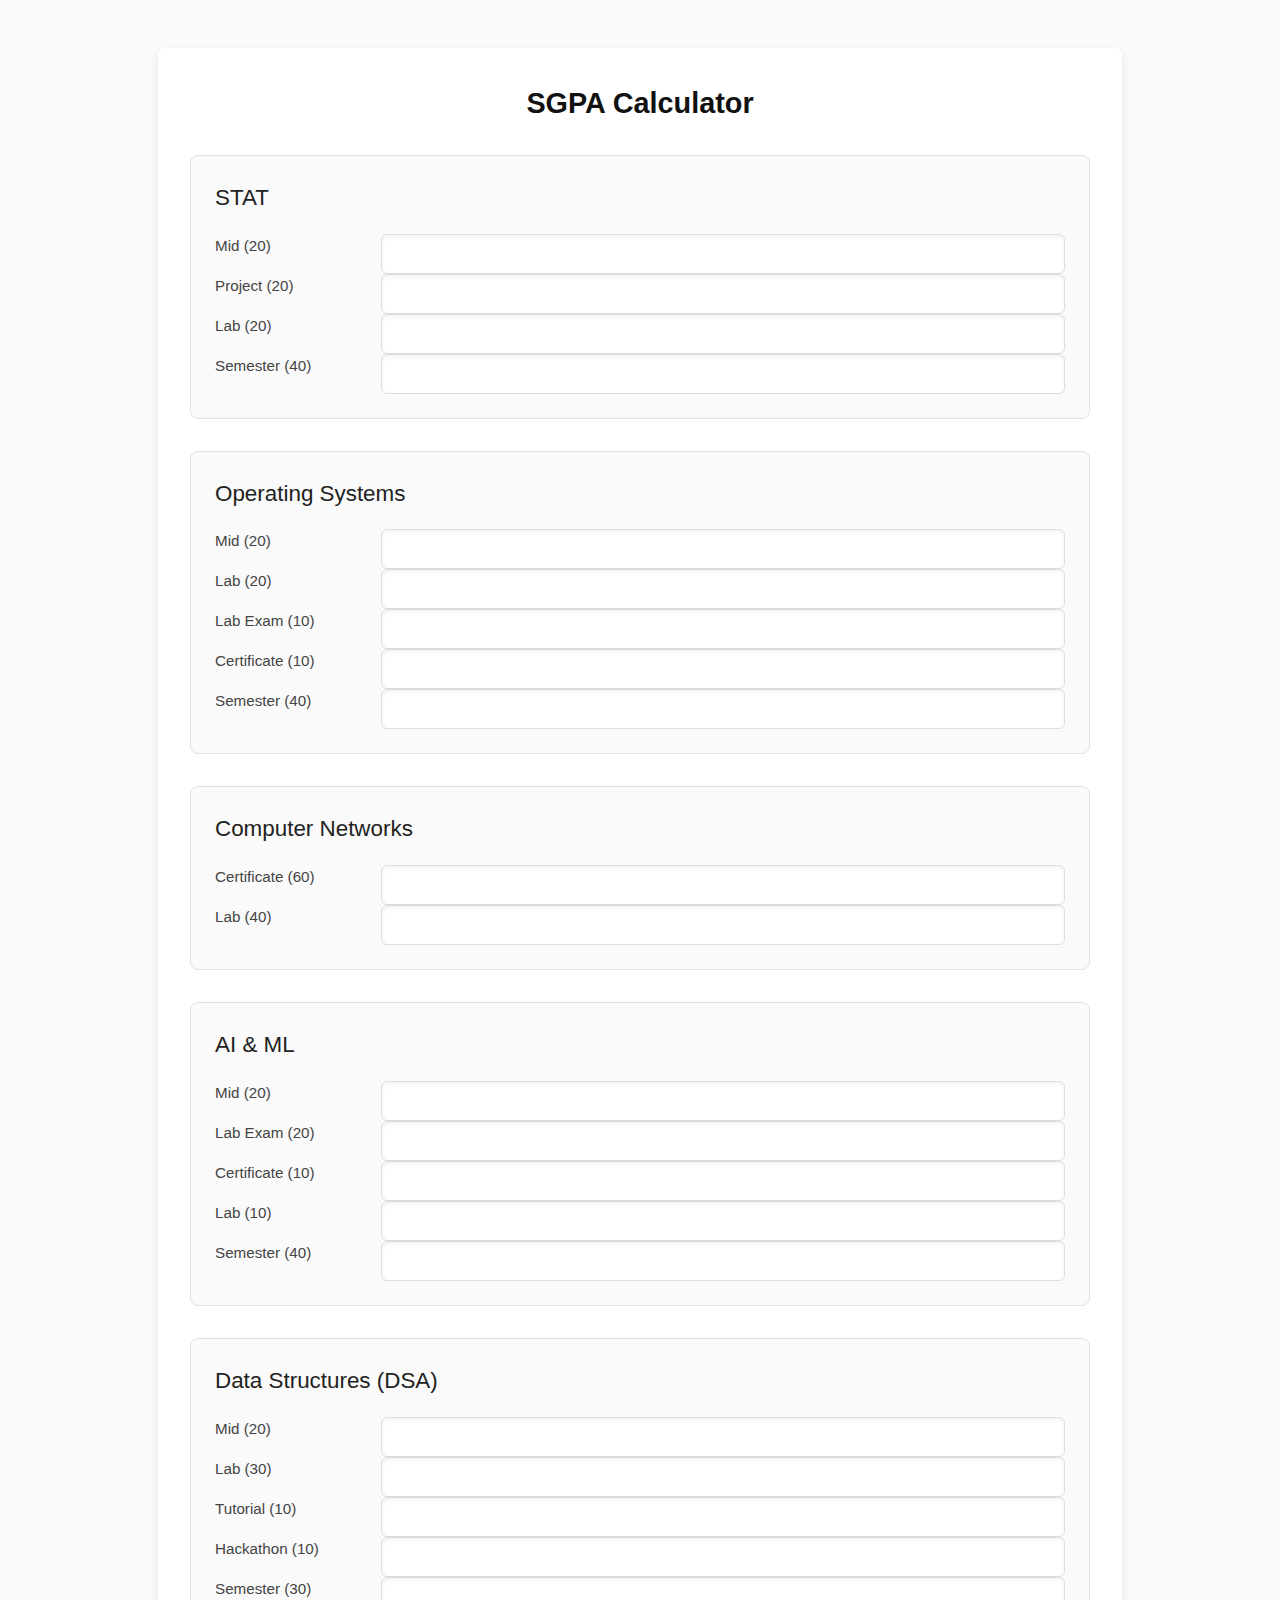
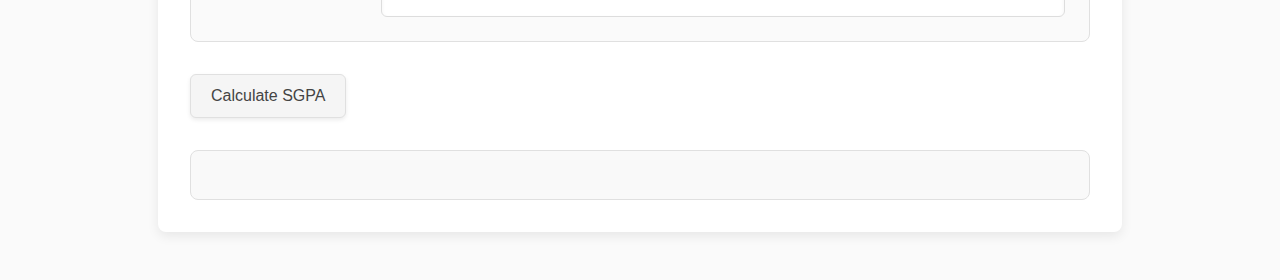
==== index.html @ b0addb99 "Update index.html" ====
<!DOCTYPE html>
<html lang="en">
<head>
  <meta charset="UTF-8">
  <meta name="viewport" content="width=device-width, initial-scale=1.0">
  <title>SGPA Calculator</title>
  <style>
    /* General Reset */
    body, h1, h2, p {
      margin: 0;
      padding: 0;
      font-family: 'Inter', sans-serif;
    }
    body {
      background-color: #fafafa; /* Notion-like light background */
      color: #333;
      font-size: 16px;
      line-height: 1.6;
    }
    .container {
      max-width: 900px;
      margin: 3em auto;
      padding: 2em;
      background-color: #fff;
      border-radius: 8px;
      box-shadow: 0 4px 12px rgba(0, 0, 0, 0.08);
    }
    h1 {
      font-size: 1.8rem;
      font-weight: 600;
      margin-bottom: 1em;
      color: #111;
      text-align: center;
    }
    .subject {
      margin-bottom: 2em;
      padding: 1.5em;
      border: 1px solid #e0e0e0;
      border-radius: 8px;
      background-color: #fafafa;
    }
    .subject h2 {
      font-size: 1.4rem;
      font-weight: 500;
      margin-bottom: 0.8em;
      color: #222;
    }
    .input-group {
      display: flex;
      flex-wrap: wrap;
      gap: 16px;
    }
    .input-group label {
      flex-basis: 150px;
      font-weight: 500;
      font-size: 0.95rem;
      color: #444;
    }
    .input-group input {
      flex: 1;
      padding: 10px;
      border: 1px solid #ddd;
      border-radius: 6px;
      font-size: 1rem;
      background-color: #fff;
      box-shadow: inset 0 2px 4px rgba(0, 0, 0, 0.05);
    }
    .input-group input:focus {
      outline: none;
      border-color: #6a89cc;
      background-color: #f9f9ff;
    }
    .button-container {
      text-align: center;
      margin-top: 1.5em;
    }
    button {
      padding: 12px 20px;
      font-size: 1rem;
      color: #444;
      text-decoration: none;
      background-color: #f5f5f5;
      border: 1px solid #e0e0e0;
      border-radius: 6px;
      font-weight: 500;
      transition: background-color 0.2s, transform 0.1s ease, box-shadow 0.1s ease;
      box-shadow: 0 2px 4px rgba(0, 0, 0, 0.08);
    }
    button:hover {
      background-color: #f0f0f0;
      box-shadow: 0 4px 8px rgba(0, 0, 0, 0.12);
    }
    button:active {
      transform: scale(0.98);
      box-shadow: 0 1px 3px rgba(0, 0, 0, 0.08);
      background-color: #e8e8e8;
    }
    #result {
      margin-top: 2em;
      padding: 1.5em;
      border: 1px solid #e0e0e0;
      border-radius: 8px;
      background-color: #f9f9f9;
      text-align: center;
    }
    table {
      width: 100%;
      margin-top: 1.5em;
      border-collapse: collapse;
    }
    table th, table td {
      padding: 10px;
      border: 1px solid #ddd;
      text-align: center;
    }
    table th {
      background-color: #f0f0f0;
      font-weight: 600;
    }
  </style>
</head>
<body>
  <div class="container">
    <h1>SGPA Calculator</h1>
    <form id="sgpaForm">
      <!-- STAT -->
       <!-- STAT -->
      <div class="subject" id="stat">
        <h2>STAT</h2>
        <div class="input-group">
          <label for="stat_mid">Mid (20)</label>
          <input type="number" id="stat_mid" max="20" min="0" required>
        </div>
        <div class="input-group">
          <label for="stat_project">Project (20)</label>
          <input type="number" id="stat_project" max="20" min="0" required>
        </div>
        <div class="input-group">
          <label for="stat_lab">Lab (20)</label>
          <input type="number" id="stat_lab" max="20" min="0" required>
        </div>
        <div class="input-group">
          <label for="stat_sem">Semester (40)</label>
          <input type="number" id="stat_sem" max="40" min="0" required>
        </div>
      </div>

      <!-- Operating Systems -->
      <div class="subject" id="os">
        <h2>Operating Systems</h2>
        <div class="input-group">
          <label for="os_mid">Mid (20)</label>
          <input type="number" id="os_mid" max="20" min="0" required>
        </div>
        <div class="input-group">
          <label for="os_lab">Lab (20)</label>
          <input type="number" id="os_lab" max="20" min="0" required>
        </div>
        <div class="input-group">
          <label for="os_labexam">Lab Exam (10)</label>
          <input type="number" id="os_labexam" max="10" min="0" required>
        </div>
        <div class="input-group">
          <label for="os_certificate">Certificate (10)</label>
          <input type="number" id="os_certificate" max="10" min="0" required>
        </div>
        <div class="input-group">
          <label for="os_sem">Semester (40)</label>
          <input type="number" id="os_sem" max="40" min="0" required>
        </div>
      </div>

      <!-- Computer Networks -->
      <div class="subject" id="cn">
        <h2>Computer Networks</h2>
        <div class="input-group">
          <label for="cn_certificate">Certificate (60)</label>
          <input type="number" id="cn_certificate" max="60" min="0" required>
        </div>
        <div class="input-group">
          <label for="cn_lab">Lab (40)</label>
          <input type="number" id="cn_lab" max="40" min="0" required>
        </div>
      </div>

      <!-- AI & ML -->
      <div class="subject" id="aiml">
        <h2>AI & ML</h2>
        <div class="input-group">
          <label for="aiml_mid">Mid (20)</label>
          <input type="number" id="aiml_mid" max="20" min="0" required>
        </div>
        <div class="input-group">
          <label for="aiml_labexam">Lab Exam (20)</label>
          <input type="number" id="aiml_labexam" max="20" min="0" required>
        </div>
        <div class="input-group">
          <label for="aiml_certificate">Certificate (10)</label>
          <input type="number" id="aiml_certificate" max="10" min="0" required>
        </div>
        <div class="input-group">
          <label for="aiml_lab">Lab (10)</label>
          <input type="number" id="aiml_lab" max="10" min="0" required>
        </div>
      <div class="input-group">
        <label for="aiml_sem">Semester (40)</label>
        <input type="number" id="aiml_sem" max="40" min="0" required>
      </div>
    </div>

      <!-- Data Structures -->
      <div class="subject" id="dsa">
        <h2>Data Structures (DSA)</h2>
        <div class="input-group">
          <label for="dsa_mid">Mid (20)</label>
          <input type="number" id="dsa_mid" max="20" min="0" required>
        </div>
        <div class="input-group">
          <label for="dsa_lab">Lab (30)</label>
          <input type="number" id="dsa_lab" max="30" min="0" required>
        </div>
        <div class="input-group">
          <label for="dsa_tutorial">Tutorial (10)</label>
          <input type="number" id="dsa_tutorial" max="10" min="0" required>
        </div>
        <div class="input-group">
          <label for="dsa_hackathon">Hackathon (10)</label>
          <input type="number" id="dsa_hackathon" max="10" min="0" required>
        </div>
      <div class="input-group">
        <label for="dsa_sem">Semester (30)</label>
        <input type="number" id="dsa_sem" max="30" min="0" required>
      </div>
    </div>
      <button type="button" onclick="calculateSGPA()">Calculate SGPA</button>
    </form>
    <div id="result"></div>
  </div>

  <script>
    function calculateSGPA() {
      const subjects = [
        { name: "STAT", id: "stat", total: 100, credits: 4 },
        { name: "Operating Systems", id: "os", total: 100, credits: 4 },
        { name: "Computer Networks", id: "cn", total: 100, credits: 4 },
        { name: "AI & ML", id: "aiml", total: 100, credits: 4 },
        { name: "DSA", id: "dsa", total: 100, credits: 7 },
      ];

      let totalCredits = 0;
      let totalSGPA = 0;
      let report = `<h2>Your SGPA</h2><table>
        <thead><tr><th>Subject</th><th>Marks</th><th>Grade</th><th>Credits</th></tr></thead><tbody>`;

      subjects.forEach(subject => {
        const inputs = Array.from(document.querySelectorAll(`#${subject.id} input`));
        const marks = inputs.reduce((sum, input) => sum + parseFloat(input.value || 0), 0);
        const percentage = (marks / subject.total) * 100;
        const grade = calculateGrade(percentage);

        totalCredits += subject.credits;
        totalSGPA += grade * subject.credits;

        report += `<tr>
          <td>${subject.name}</td>
          <td>${marks}</td>
          <td>${grade}</td>
          <td>${subject.credits}</td>
        </tr>`;
      });

      totalSGPA = (totalSGPA / totalCredits).toFixed(2);
      report += `</tbody></table><p><strong>SGPA:</strong> ${totalSGPA}</p>`;

      document.getElementById("result").innerHTML = report;
    }

    function calculateGrade(percentage) {
      if (percentage >= 80) return 10;
      if (percentage >= 70) return 8;
      if (percentage >= 60) return 6;
      if (percentage >= 40) return 5;
      return 0;
    }
  </script>
</body>
</html>
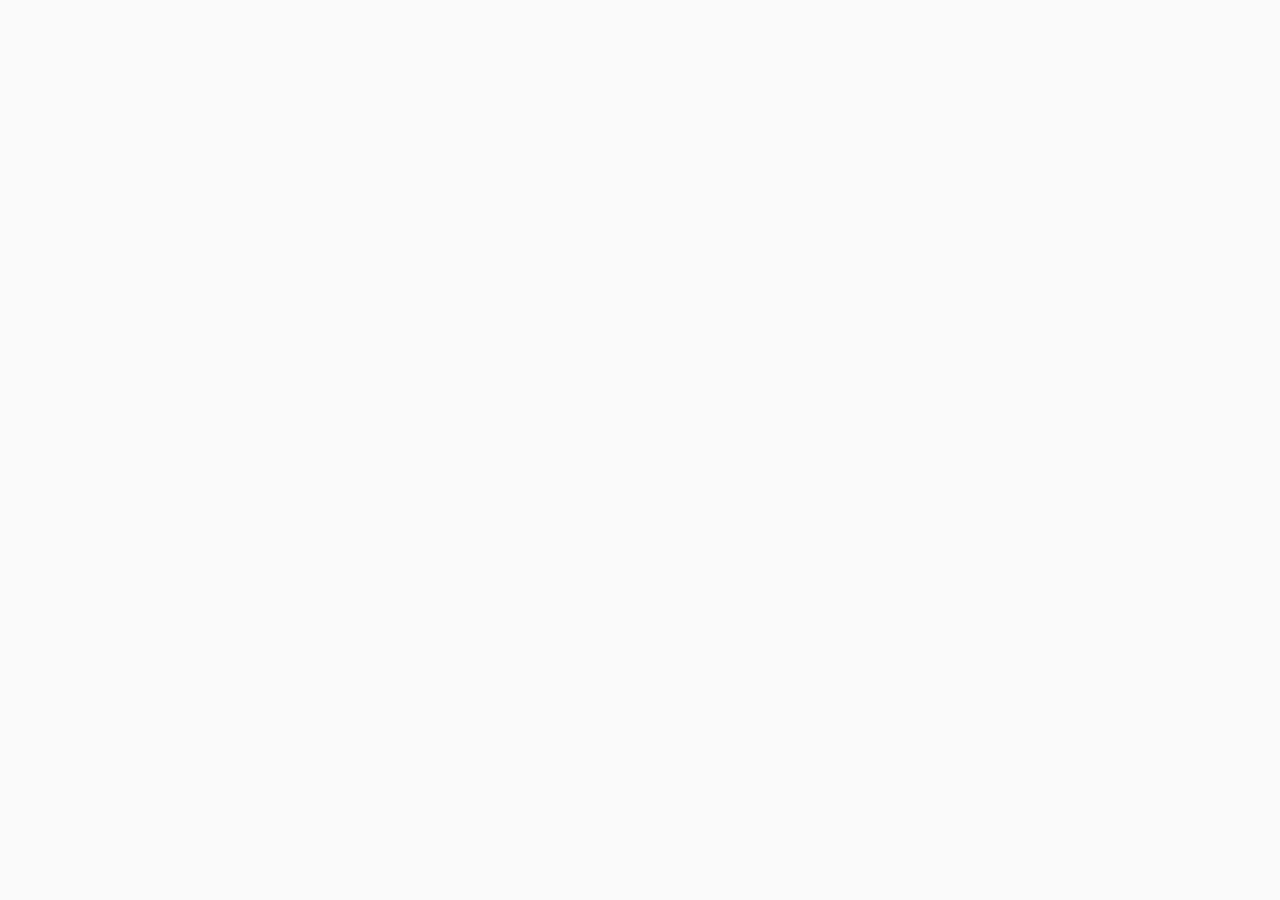
==== commit 713c4eb7: "Update index.html" ====
--- a/index.html
+++ b/index.html
@@ -117,14 +117,47 @@
       background-color: #f0f0f0;
       font-weight: 600;
     }
+    .loader {
+      display: block;
+      width: 84px;
+      height: 84px;
+      position: relative;
+      margin: 100px auto; /* Center the loader */
+    }
+    .loader:before,
+    .loader:after {
+      content: "";
+      position: absolute;
+      left: 50%;
+      bottom: 0;
+      width: 64px;
+      height: 64px;
+      border-radius: 50%;
+      background: #333; /* Change to your preferred color */
+      transform: translate(-50%, -100%) scale(0);
+      animation: push_401 2s infinite linear;
+    }
+    .loader:after {
+      animation-delay: 1s;
+    }
+    @keyframes push_401 {
+      0%,
+      50% {
+        transform: translate(-50%, 0%) scale(1);
+      }
+      100% {
+        transform: translate(-50%, -100%) scale(0);
+      }
+    }
   </style>
 </head>
 <body>
-  <div class="container">
-    <h1>SGPA Calculator</h1>
-    <form id="sgpaForm">
-      <!-- STAT -->
-       <!-- STAT -->
+  <div class="loader"></div>
+  <div id="mainContent" style="display: none;">
+    <div class="container">
+      <h1>SGPA Calculator</h1>
+      <form id="sgpaForm">
+        <!-- STAT -->
       <div class="subject" id="stat">
         <h2>STAT</h2>
         <div class="input-group">
@@ -236,8 +269,14 @@
     </form>
     <div id="result"></div>
   </div>
-
   <script>
+    document.addEventListener("DOMContentLoaded", function () {
+      setTimeout(() => {
+        document.querySelector(".loader").style.display = "none"; // Hide the loader
+        document.getElementById("mainContent").style.display = "block"; // Show main content
+      }, 3000); // 3 seconds delay
+    });
+
     function calculateSGPA() {
       const subjects = [
         { name: "STAT", id: "stat", total: 100, credits: 4 },
@@ -246,21 +285,17 @@
         { name: "AI & ML", id: "aiml", total: 100, credits: 4 },
         { name: "DSA", id: "dsa", total: 100, credits: 7 },
       ];
-
       let totalCredits = 0;
       let totalSGPA = 0;
       let report = `<h2>Your SGPA</h2><table>
         <thead><tr><th>Subject</th><th>Marks</th><th>Grade</th><th>Credits</th></tr></thead><tbody>`;
-
       subjects.forEach(subject => {
         const inputs = Array.from(document.querySelectorAll(`#${subject.id} input`));
         const marks = inputs.reduce((sum, input) => sum + parseFloat(input.value || 0), 0);
         const percentage = (marks / subject.total) * 100;
         const grade = calculateGrade(percentage);
-
         totalCredits += subject.credits;
         totalSGPA += grade * subject.credits;
-
         report += `<tr>
           <td>${subject.name}</td>
           <td>${marks}</td>
@@ -268,10 +303,8 @@
           <td>${subject.credits}</td>
         </tr>`;
       });
-
       totalSGPA = (totalSGPA / totalCredits).toFixed(2);
       report += `</tbody></table><p><strong>SGPA:</strong> ${totalSGPA}</p>`;
-
       document.getElementById("result").innerHTML = report;
     }
 
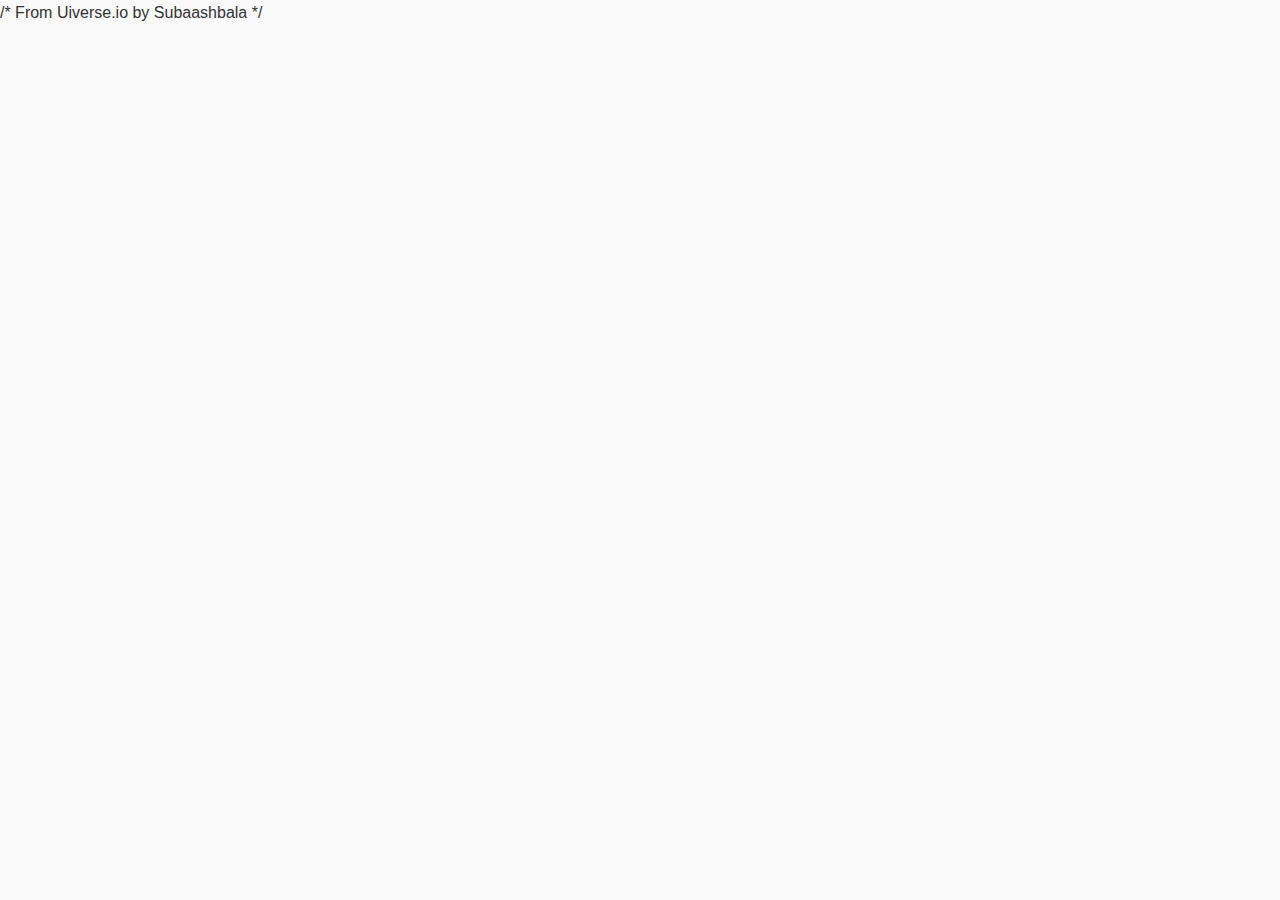
==== commit 2ccb1391: "Update index.html" ====
--- a/index.html
+++ b/index.html
@@ -117,42 +117,175 @@
       background-color: #f0f0f0;
       font-weight: 600;
     }
-    .loader {
-      display: block;
-      width: 84px;
-      height: 84px;
-      position: relative;
-      margin: 100px auto; /* Center the loader */
-    }
-    .loader:before,
-    .loader:after {
-      content: "";
-      position: absolute;
-      left: 50%;
-      bottom: 0;
-      width: 64px;
-      height: 64px;
-      border-radius: 50%;
-      background: #333; /* Change to your preferred color */
-      transform: translate(-50%, -100%) scale(0);
-      animation: push_401 2s infinite linear;
-    }
-    .loader:after {
-      animation-delay: 1s;
-    }
-    @keyframes push_401 {
-      0%,
-      50% {
-        transform: translate(-50%, 0%) scale(1);
-      }
-      100% {
-        transform: translate(-50%, -100%) scale(0);
-      }
-    }
+/* From Uiverse.io by Subaashbala */ 
+/* Prior to using this loader, please ensure that you have set a background image or background color, as the text is transparent and not designed with a solid color. */
+.loader {
+  --ANIMATION-DELAY-MULTIPLIER: 70ms;
+  padding: 0;
+  margin: 0;
+  display: flex;
+  flex-direction: row;
+  justify-content: center;
+  align-items: center;
+  overflow: hidden;
+}
+.loader span {
+  padding: 0;
+  margin: 0;
+  letter-spacing: -5rem;
+  animation-delay: 0s;
+  transform: translateY(4rem);
+  animation: hideAndSeek 1s alternate infinite cubic-bezier(0.86, 0, 0.07, 1);
+}
+.loader .l {
+  animation-delay: calc(var(--ANIMATION-DELAY-MULTIPLIER) * 0);
+}
+.loader .o {
+  animation-delay: calc(var(--ANIMATION-DELAY-MULTIPLIER) * 1);
+}
+.loader .a {
+  animation-delay: calc(var(--ANIMATION-DELAY-MULTIPLIER) * 2);
+}
+.loader .d {
+  animation-delay: calc(var(--ANIMATION-DELAY-MULTIPLIER) * 3);
+}
+.loader .ispan {
+  animation-delay: calc(var(--ANIMATION-DELAY-MULTIPLIER) * 4);
+}
+.loader .n {
+  animation-delay: calc(var(--ANIMATION-DELAY-MULTIPLIER) * 5);
+}
+.loader .g {
+  animation-delay: calc(var(--ANIMATION-DELAY-MULTIPLIER) * 6);
+}
+.letter {
+  width: fit-content;
+  height: 3rem;
+}
+.i {
+  margin-inline: 5px;
+}
+@keyframes hideAndSeek {
+  0% {
+    transform: translateY(4rem);
+  }
+  100% {
+    transform: translateY(0rem);
+  }
+}
+
   </style>
 </head>
 <body>
-  <div class="loader"></div>
+  /* From Uiverse.io by Subaashbala */ 
+<div class="loader">
+  <span class="l">
+    <svg
+      xmlns="http://www.w3.org/2000/svg"
+      fill="none"
+      viewBox="0 0 11 18"
+      height="18"
+      width="11"
+      class="letter"
+    >
+      <path
+        fill="black"
+        d="M0.28 16.14V0.94L3.7 0.64L5.7 1.64V12.3L8.5 12.06L10.5 13.06V16.44L2.28 17.14L0.28 16.14ZM3.5 12.7V0.859999L0.48 1.12V15.94L8.3 15.26V12.28L3.5 12.7Z"
+      ></path>
+    </svg>
+  </span>
+  <span class="o">
+    <svg
+      xmlns="http://www.w3.org/2000/svg"
+      fill="none"
+      viewBox="0 0 16 18"
+      height="18"
+      width="16"
+      class="letter"
+    >
+      <path
+        fill="black"
+        d="M8.94 17.24C8.84667 17.2533 8.74667 17.26 8.64 17.26C8.54667 17.26 8.45333 17.26 8.36 17.26C7.66667 17.26 7.02667 17.16 6.44 16.96C5.86667 16.7733 5.30667 16.5533 4.76 16.3C3.33333 15.5933 2.28667 14.6 1.62 13.32C0.966667 12.0267 0.64 10.4933 0.64 8.72C0.64 7.68 0.766667 6.67333 1.02 5.7C1.28667 4.71333 1.68 3.82667 2.2 3.04C2.72 2.24 3.36667 1.58667 4.14 1.08C4.92667 0.573332 5.84667 0.273333 6.9 0.18C7.00667 0.166666 7.10667 0.159999 7.2 0.159999C7.29333 0.159999 7.38667 0.159999 7.48 0.159999C8.14667 0.159999 8.74 0.246666 9.26 0.419999C9.78 0.579999 10.3067 0.766666 10.84 0.979999C11.8 1.36667 12.6 1.94 13.24 2.7C13.88 3.46 14.36 4.35333 14.68 5.38C15 6.39333 15.16 7.48 15.16 8.64C15.16 9.72 15.0333 10.7533 14.78 11.74C14.5267 12.7267 14.14 13.62 13.62 14.42C13.1133 15.2067 12.4667 15.8467 11.68 16.34C10.9067 16.8467 9.99333 17.1467 8.94 17.24ZM6.92 16.04C7.94667 15.96 8.84 15.68 9.6 15.2C10.36 14.7067 10.9867 14.0733 11.48 13.3C11.9733 12.5133 12.34 11.64 12.58 10.68C12.8333 9.70667 12.96 8.69333 12.96 7.64C12.96 6.68 12.8467 5.76667 12.62 4.9C12.4067 4.02 12.0733 3.24 11.62 2.56C11.1667 1.88 10.5933 1.34667 9.9 0.959999C9.22 0.559999 8.41333 0.359999 7.48 0.359999C7.38667 0.359999 7.29333 0.359999 7.2 0.359999C7.12 0.359999 7.02667 0.366666 6.92 0.38C5.89333 0.473333 5 0.766666 4.24 1.26C3.48 1.74 2.84667 2.37333 2.34 3.16C1.83333 3.93333 1.45333 4.8 1.2 5.76C0.96 6.70667 0.84 7.69333 0.84 8.72C0.84 9.72 0.953333 10.6667 1.18 11.56C1.40667 12.44 1.74667 13.22 2.2 13.9C2.65333 14.5667 3.22667 15.0933 3.92 15.48C4.61333 15.8667 5.42 16.06 6.34 16.06C6.44667 16.06 6.54667 16.06 6.64 16.06C6.73333 16.06 6.82667 16.0533 6.92 16.04ZM6.92 12.94C6.86667 12.94 6.81333 12.9467 6.76 12.96C6.72 12.96 6.67333 12.96 6.62 12.96C5.82 12.96 5.18667 12.6133 4.72 11.92C4.26667 11.2267 4.04 10.0667 4.04 8.44C4.04 7.28 4.16667 6.34667 4.42 5.64C4.67333 4.93333 5.02 4.41333 5.46 4.08C5.9 3.73333 6.38667 3.54 6.92 3.5C6.97333 3.5 7.02667 3.5 7.08 3.5C7.13333 3.48667 7.18667 3.48 7.24 3.48C8.02667 3.48 8.64 3.82 9.08 4.5C9.52 5.16667 9.74 6.31333 9.74 7.94C9.74 9.67333 9.47333 10.9267 8.94 11.7C8.42 12.46 7.74667 12.8733 6.92 12.94ZM6.86 12.74C7.64667 12.6733 8.28667 12.2733 8.78 11.54C9.28667 10.8067 9.54 9.60667 9.54 7.94C9.54 7.18 9.49333 6.53333 9.4 6C9.30667 5.46667 9.16667 5.03333 8.98 4.7C8.91333 4.68667 8.84667 4.68 8.78 4.68C8.71333 4.66667 8.64667 4.66 8.58 4.66C7.79333 4.66 7.20667 5.07333 6.82 5.9C6.43333 6.71333 6.24 7.89333 6.24 9.44C6.24 10.2133 6.29333 10.8733 6.4 11.42C6.50667 11.9533 6.66 12.3933 6.86 12.74Z"
+      ></path>
+    </svg>
+  </span>
+  <span class="a">
+    <svg
+      xmlns="http://www.w3.org/2000/svg"
+      fill="none"
+      viewBox="0 0 15 18"
+      height="18"
+      width="15"
+      class="letter"
+    >
+      <path
+        fill="black"
+        d="M9.28 15.76L8.54 13.38L6.96 13.52L5.98 17.02L2.58 17.32L0.58 16.32L4.96 0.699999L8.26 0.419999L10.26 1.42L14.72 16.48L11.28 16.76L9.28 15.76ZM5.12 0.899999L0.88 16.08L3.8 15.84L4.8 12.34L8.36 12.02L9.42 15.56L12.44 15.3L8.1 0.64L5.12 0.899999ZM5.5 9.42C5.75333 8.59333 5.96 7.80667 6.12 7.06C6.29333 6.31333 6.44 5.56667 6.56 4.82H6.64C6.74667 5.55333 6.88 6.27333 7.04 6.98C7.21333 7.67333 7.42 8.42 7.66 9.22L5.5 9.42Z"
+      ></path>
+    </svg>
+  </span>
+  <span class="d">
+    <svg
+      xmlns="http://www.w3.org/2000/svg"
+      fill="none"
+      viewBox="0 0 14 18"
+      height="18"
+      width="14"
+      class="letter"
+    >
+      <path
+        fill="black"
+        d="M0.28 16.24V1.04L4.44 0.679999C4.61333 0.666666 4.78 0.66 4.94 0.66C5.1 0.646666 5.24667 0.64 5.38 0.64C6.11333 0.64 6.76667 0.726666 7.34 0.899999C7.92667 1.07333 8.56667 1.32667 9.26 1.66C10.1933 2.08667 10.9533 2.61333 11.54 3.24C12.1267 3.85333 12.56 4.61333 12.84 5.52C13.12 6.41333 13.26 7.50667 13.26 8.8C13.26 10.4933 12.9733 11.92 12.4 13.08C11.84 14.24 11.0667 15.1333 10.08 15.76C9.09333 16.3733 7.95333 16.74 6.66 16.86L2.28 17.24L0.28 16.24ZM4.64 15.68C5.89333 15.5733 7 15.2133 7.96 14.6C8.93333 13.9867 9.69333 13.1133 10.24 11.98C10.7867 10.8467 11.06 9.45333 11.06 7.8C11.06 5.53333 10.5733 3.80667 9.6 2.62C8.64 1.43333 7.21333 0.84 5.32 0.84C5.18667 0.84 5.04667 0.846666 4.9 0.859999C4.75333 0.859999 4.60667 0.866666 4.46 0.879999L0.48 1.22V16.02L4.64 15.68ZM3.5 3.9L4.08 3.86C4.22667 3.84667 4.36 3.84 4.48 3.84C4.61333 3.82667 4.74667 3.82 4.88 3.82C5.57333 3.82 6.14 3.94667 6.58 4.2C7.03333 4.45333 7.36667 4.88667 7.58 5.5C7.80667 6.11333 7.92 6.97333 7.92 8.08C7.92 9.65333 7.59333 10.8067 6.94 11.54C6.28667 12.26 5.4 12.6667 4.28 12.76L3.5 12.82V3.9ZM5.7 12.2C6.38 11.9067 6.88667 11.4333 7.22 10.78C7.55333 10.1133 7.72 9.21333 7.72 8.08C7.72 6.66667 7.52 5.65333 7.12 5.04C7.06667 5.02667 7.01333 5.02 6.96 5.02C6.90667 5.02 6.85333 5.02 6.8 5.02C6.68 5.02 6.56 5.02667 6.44 5.04C6.33333 5.04 6.22 5.04667 6.1 5.06L5.7 5.08V12.2Z"
+      ></path>
+    </svg>
+  </span>
+  <span class="ispan">
+    <svg
+      xmlns="http://www.w3.org/2000/svg"
+      fill="none"
+      viewBox="0 0 6 17"
+      height="18"
+      width="6"
+      class="letter i"
+    >
+      <path
+        fill="black"
+        d="M0.38 15.96V0.76L3.86 0.439999L5.86 1.44V16.64L2.38 16.94L0.38 15.96ZM0.58 0.94V15.74L3.66 15.46V0.66L0.58 0.94Z"
+      ></path>
+    </svg>
+  </span>
+  <span class="n">
+    <svg
+      xmlns="http://www.w3.org/2000/svg"
+      fill="none"
+      viewBox="0 0 13 18"
+      height="18"
+      width="13"
+      class="letter"
+    >
+      <path
+        fill="black"
+        d="M7.22 15.82L5.72 12.44V16.92L2.28 17.22L0.28 16.22V1.02L3.52 0.74L5.52 1.74L7 4.94V0.64L10.48 0.319999L12.48 1.32V16.54L9.22 16.82L7.22 15.82ZM7.2 0.819999V6.42C7.2 6.56667 7.20667 6.80667 7.22 7.14C7.23333 7.46 7.24667 7.8 7.26 8.16C7.28667 8.50667 7.30667 8.80667 7.32 9.06C7.33333 9.3 7.34 9.42 7.34 9.42L7.28 9.46C7.28 9.46 7.26 9.38667 7.22 9.24C7.19333 9.09333 7.14667 8.92 7.08 8.72C7.01333 8.50667 6.94 8.31333 6.86 8.14L3.4 0.959999L0.48 1.2V16L3.52 15.76V10.52C3.52 10.36 3.51333 10.0867 3.5 9.7C3.48667 9.31333 3.47333 8.90667 3.46 8.48C3.46 8.05333 3.45333 7.69333 3.44 7.4C3.42667 7.09333 3.42 6.94 3.42 6.94L3.48 6.92C3.48 6.92 3.51333 7.05333 3.58 7.32C3.66 7.57333 3.76667 7.84 3.9 8.12L7.4 15.62L10.28 15.36V0.539999L7.2 0.819999Z"
+      ></path>
+    </svg>
+  </span>
+  <span class="g">
+    <svg
+      xmlns="http://www.w3.org/2000/svg"
+      fill="none"
+      viewBox="0 0 15 18"
+      height="18"
+      width="15"
+      class="letter"
+    >
+      <path
+        fill="black"
+        d="M14.04 13.72C13.64 14.6533 12.9933 15.44 12.1 16.08C11.22 16.72 10.1333 17.0933 8.84 17.2C8.72 17.2133 8.6 17.22 8.48 17.22C8.36 17.22 8.24 17.22 8.12 17.22C7.12 17.22 6.16667 17.0467 5.26 16.7C4.36667 16.3533 3.57333 15.8333 2.88 15.14C2.18667 14.4333 1.64 13.54 1.24 12.46C0.84 11.38 0.64 10.1 0.64 8.62C0.64 7.48667 0.78 6.42667 1.06 5.44C1.34 4.44 1.74667 3.55333 2.28 2.78C2.82667 2.00667 3.48667 1.38667 4.26 0.92C5.03333 0.453333 5.90667 0.179999 6.88 0.0999997C6.96 0.0866657 7.04 0.0799987 7.12 0.0799987C7.2 0.0799987 7.28 0.0799987 7.36 0.0799987C8.33333 0.0799987 9.28 0.299999 10.2 0.74C11.1333 1.18 11.9467 1.78 12.64 2.54C13.3467 3.3 13.8467 4.16 14.14 5.12L11.76 6.46L12.04 6.44L14.04 7.44V13.72ZM5.9 7.16V10L8.98 9.74V11.46C8.80667 11.8067 8.52667 12.1067 8.14 12.36C7.76667 12.6 7.37333 12.7333 6.96 12.76C6.90667 12.7733 6.84667 12.78 6.78 12.78C6.72667 12.78 6.66667 12.78 6.6 12.78C5.73333 12.78 5.08 12.4333 4.64 11.74C4.2 11.0467 3.98 9.92 3.98 8.36C3.98 6.94667 4.20667 5.82 4.66 4.98C5.11333 4.14 5.84 3.68 6.84 3.6H7.06C7.60667 3.6 8.07333 3.76 8.46 4.08C8.86 4.4 9.14667 4.86667 9.32 5.48L11.9 4.02C11.6733 3.38 11.36 2.78 10.96 2.22C10.5733 1.64667 10.0867 1.18 9.5 0.819999C8.91333 0.459999 8.2 0.28 7.36 0.28C7.29333 0.28 7.22 0.28 7.14 0.28C7.06 0.28 6.98 0.286666 6.9 0.299999C5.63333 0.406666 4.54667 0.846666 3.64 1.62C2.73333 2.38 2.04 3.37333 1.56 4.6C1.08 5.81333 0.84 7.15333 0.84 8.62C0.84 10.14 1.06 11.4533 1.5 12.56C1.94 13.6667 2.56667 14.52 3.38 15.12C4.19333 15.72 5.16 16.02 6.28 16.02C6.37333 16.02 6.46 16.02 6.54 16.02C6.63333 16.02 6.72667 16.0133 6.82 16C8.07333 15.8933 9.12667 15.54 9.98 14.94C10.8467 14.3267 11.4733 13.5733 11.86 12.68V6.66L5.9 7.16ZM9.2 5.78C9.14667 5.59333 9.08667 5.42 9.02 5.26C8.95333 5.08667 8.88 4.93333 8.8 4.8C8.2 4.85333 7.70667 5.06667 7.32 5.44C6.94667 5.8 6.66667 6.29333 6.48 6.92L10.8 6.56L9.2 5.78ZM7.8 11.26L6.24 10.46C6.26667 10.9933 6.32 11.4133 6.4 11.72C6.49333 12.0133 6.62667 12.3 6.8 12.58C6.84 12.5667 6.88667 12.56 6.94 12.56C7.28667 12.5333 7.63333 12.4267 7.98 12.24C8.32667 12.04 8.59333 11.8067 8.78 11.54V11.14L7.8 11.26Z"
+      ></path>
+    </svg>
+  </span>
+</div>
+
   <div id="mainContent" style="display: none;">
     <div class="container">
       <h1>SGPA Calculator</h1>
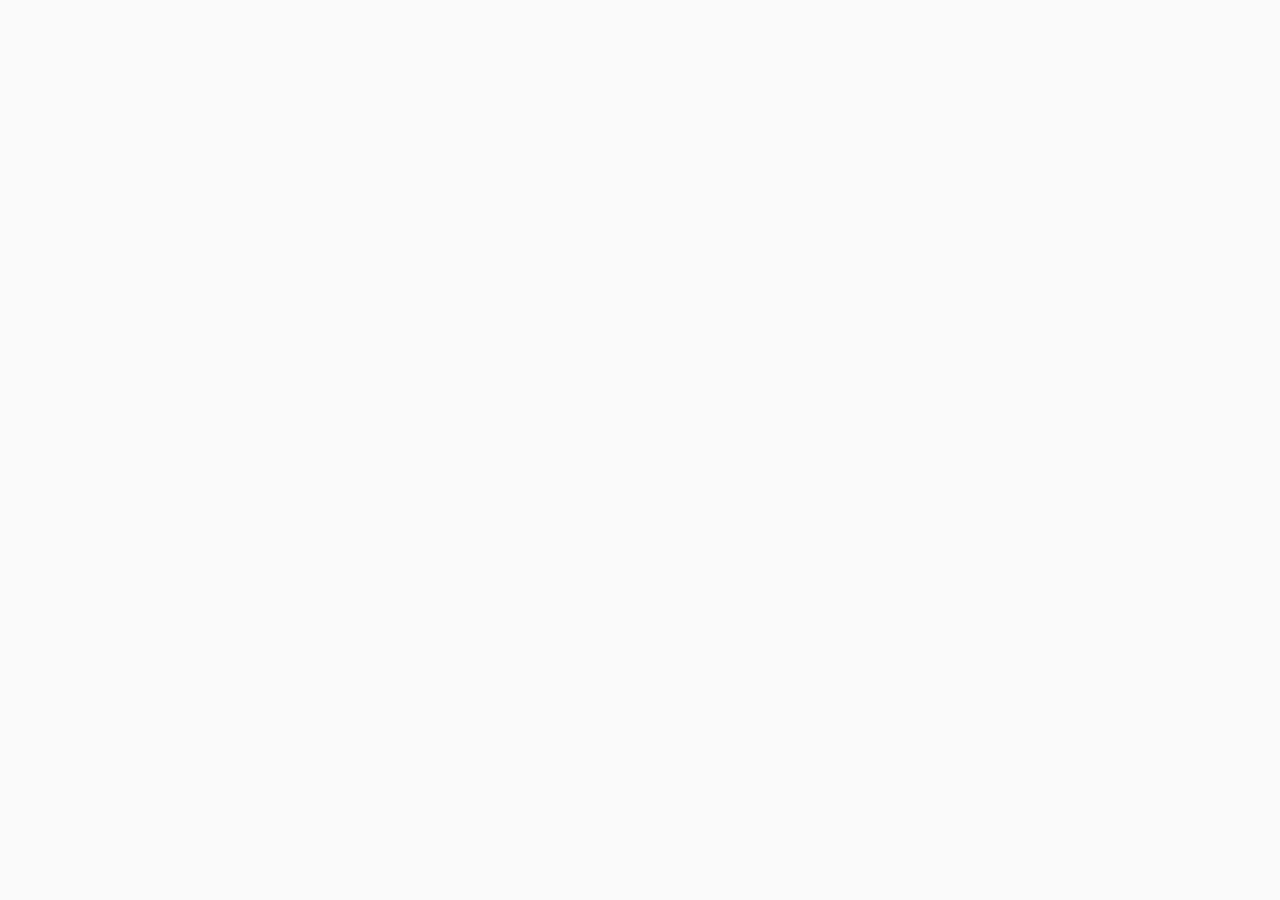
==== commit a04b8047: "Update index.html" ====
--- a/index.html
+++ b/index.html
@@ -117,8 +117,6 @@
       background-color: #f0f0f0;
       font-weight: 600;
     }
-/* From Uiverse.io by Subaashbala */ 
-/* Prior to using this loader, please ensure that you have set a background image or background color, as the text is transparent and not designed with a solid color. */
 .loader {
   --ANIMATION-DELAY-MULTIPLIER: 70ms;
   padding: 0;
@@ -177,7 +175,6 @@
   </style>
 </head>
 <body>
-  /* From Uiverse.io by Subaashbala */ 
 <div class="loader">
   <span class="l">
     <svg
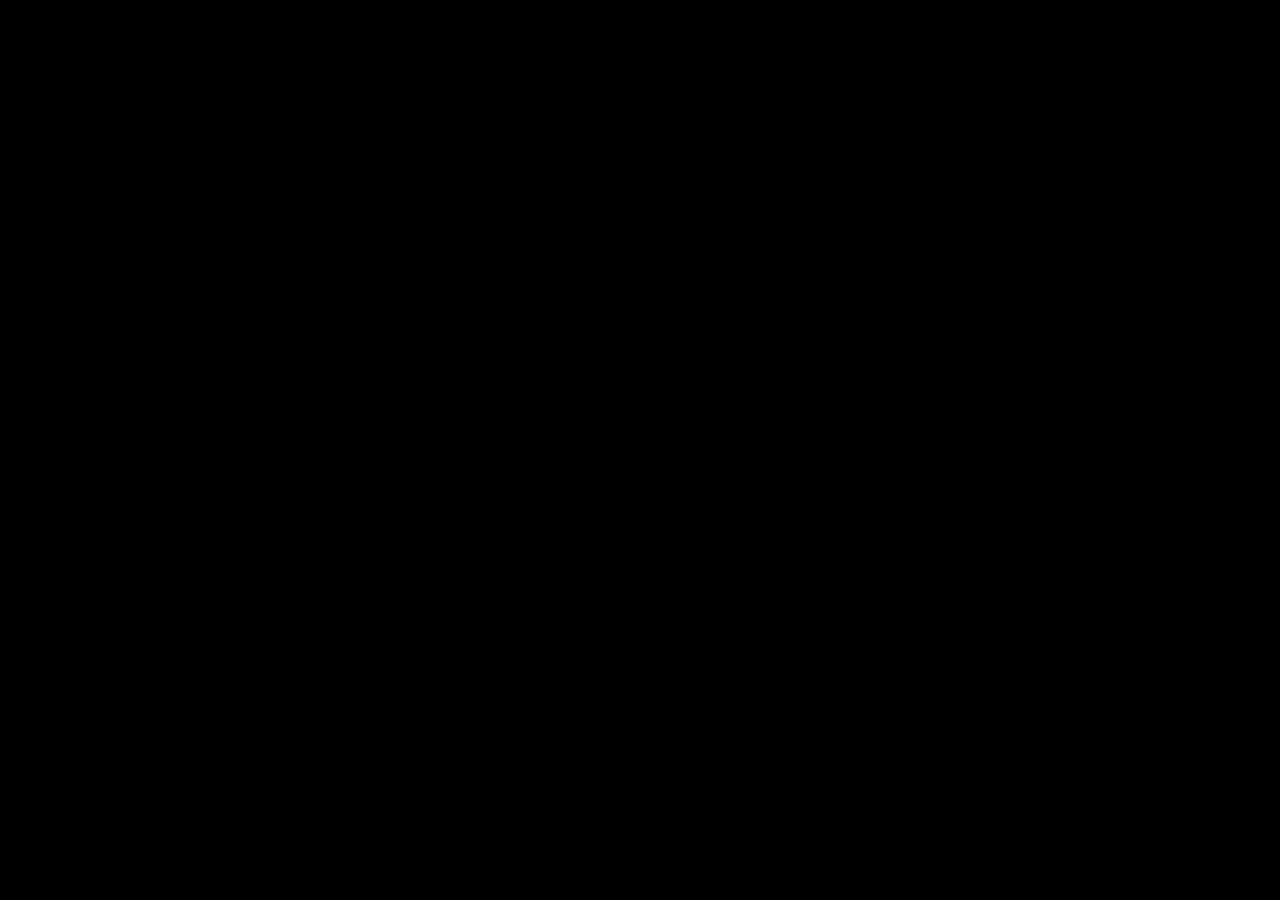
==== commit c3465688: "Update index.html" ====
--- a/index.html
+++ b/index.html
@@ -117,6 +117,18 @@
       background-color: #f0f0f0;
       font-weight: 600;
     }
+/* From Uiverse.io by Subaashbala */
+/* Prior to using this loader, please ensure that you have set a background image or background color, as the text is transparent and not designed with a solid color. */
+body {
+  margin: 0;
+  display: flex;
+  justify-content: center;
+  align-items: center;
+  height: 100vh; /* Ensures full viewport height */
+  background: #000; /* Replace with your desired background color or image */
+  overflow: hidden; /* Prevents scrolling */
+}
+
 .loader {
   --ANIMATION-DELAY-MULTIPLIER: 70ms;
   padding: 0;
@@ -127,6 +139,7 @@
   align-items: center;
   overflow: hidden;
 }
+
 .loader span {
   padding: 0;
   margin: 0;
@@ -135,34 +148,44 @@
   transform: translateY(4rem);
   animation: hideAndSeek 1s alternate infinite cubic-bezier(0.86, 0, 0.07, 1);
 }
+
 .loader .l {
   animation-delay: calc(var(--ANIMATION-DELAY-MULTIPLIER) * 0);
 }
+
 .loader .o {
   animation-delay: calc(var(--ANIMATION-DELAY-MULTIPLIER) * 1);
 }
+
 .loader .a {
   animation-delay: calc(var(--ANIMATION-DELAY-MULTIPLIER) * 2);
 }
+
 .loader .d {
   animation-delay: calc(var(--ANIMATION-DELAY-MULTIPLIER) * 3);
 }
+
 .loader .ispan {
   animation-delay: calc(var(--ANIMATION-DELAY-MULTIPLIER) * 4);
 }
+
 .loader .n {
   animation-delay: calc(var(--ANIMATION-DELAY-MULTIPLIER) * 5);
 }
+
 .loader .g {
   animation-delay: calc(var(--ANIMATION-DELAY-MULTIPLIER) * 6);
 }
+
 .letter {
   width: fit-content;
   height: 3rem;
 }
+
 .i {
   margin-inline: 5px;
 }
+
 @keyframes hideAndSeek {
   0% {
     transform: translateY(4rem);
@@ -172,7 +195,6 @@
   }
 }
 
-  </style>
 </head>
 <body>
 <div class="loader">
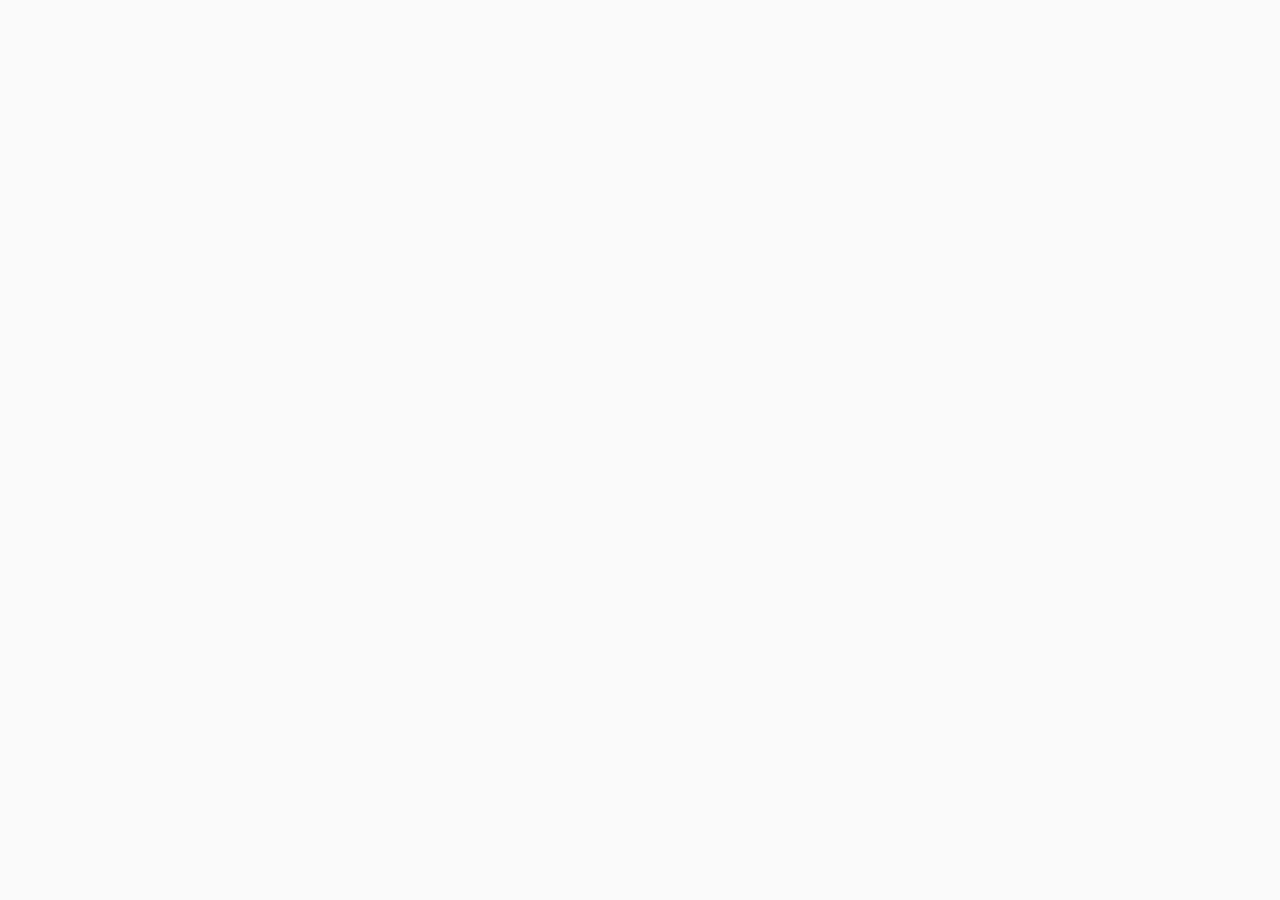
==== commit d1f1d082: "Update index.html" ====
--- a/index.html
+++ b/index.html
@@ -117,17 +117,7 @@
       background-color: #f0f0f0;
       font-weight: 600;
     }
-/* From Uiverse.io by Subaashbala */
-/* Prior to using this loader, please ensure that you have set a background image or background color, as the text is transparent and not designed with a solid color. */
-body {
-  margin: 0;
-  display: flex;
-  justify-content: center;
-  align-items: center;
-  height: 100vh; /* Ensures full viewport height */
-  background: #000; /* Replace with your desired background color or image */
-  overflow: hidden; /* Prevents scrolling */
-}
+
 
 .loader {
   --ANIMATION-DELAY-MULTIPLIER: 70ms;
@@ -139,7 +129,6 @@
   align-items: center;
   overflow: hidden;
 }
-
 .loader span {
   padding: 0;
   margin: 0;
@@ -148,44 +137,34 @@
   transform: translateY(4rem);
   animation: hideAndSeek 1s alternate infinite cubic-bezier(0.86, 0, 0.07, 1);
 }
-
 .loader .l {
   animation-delay: calc(var(--ANIMATION-DELAY-MULTIPLIER) * 0);
 }
-
 .loader .o {
   animation-delay: calc(var(--ANIMATION-DELAY-MULTIPLIER) * 1);
 }
-
 .loader .a {
   animation-delay: calc(var(--ANIMATION-DELAY-MULTIPLIER) * 2);
 }
-
 .loader .d {
   animation-delay: calc(var(--ANIMATION-DELAY-MULTIPLIER) * 3);
 }
-
 .loader .ispan {
   animation-delay: calc(var(--ANIMATION-DELAY-MULTIPLIER) * 4);
 }
-
 .loader .n {
   animation-delay: calc(var(--ANIMATION-DELAY-MULTIPLIER) * 5);
 }
-
 .loader .g {
   animation-delay: calc(var(--ANIMATION-DELAY-MULTIPLIER) * 6);
 }
-
 .letter {
   width: fit-content;
   height: 3rem;
 }
-
 .i {
   margin-inline: 5px;
 }
-
 @keyframes hideAndSeek {
   0% {
     transform: translateY(4rem);
@@ -195,6 +174,7 @@
   }
 }
 
+  </style>
 </head>
 <body>
 <div class="loader">
